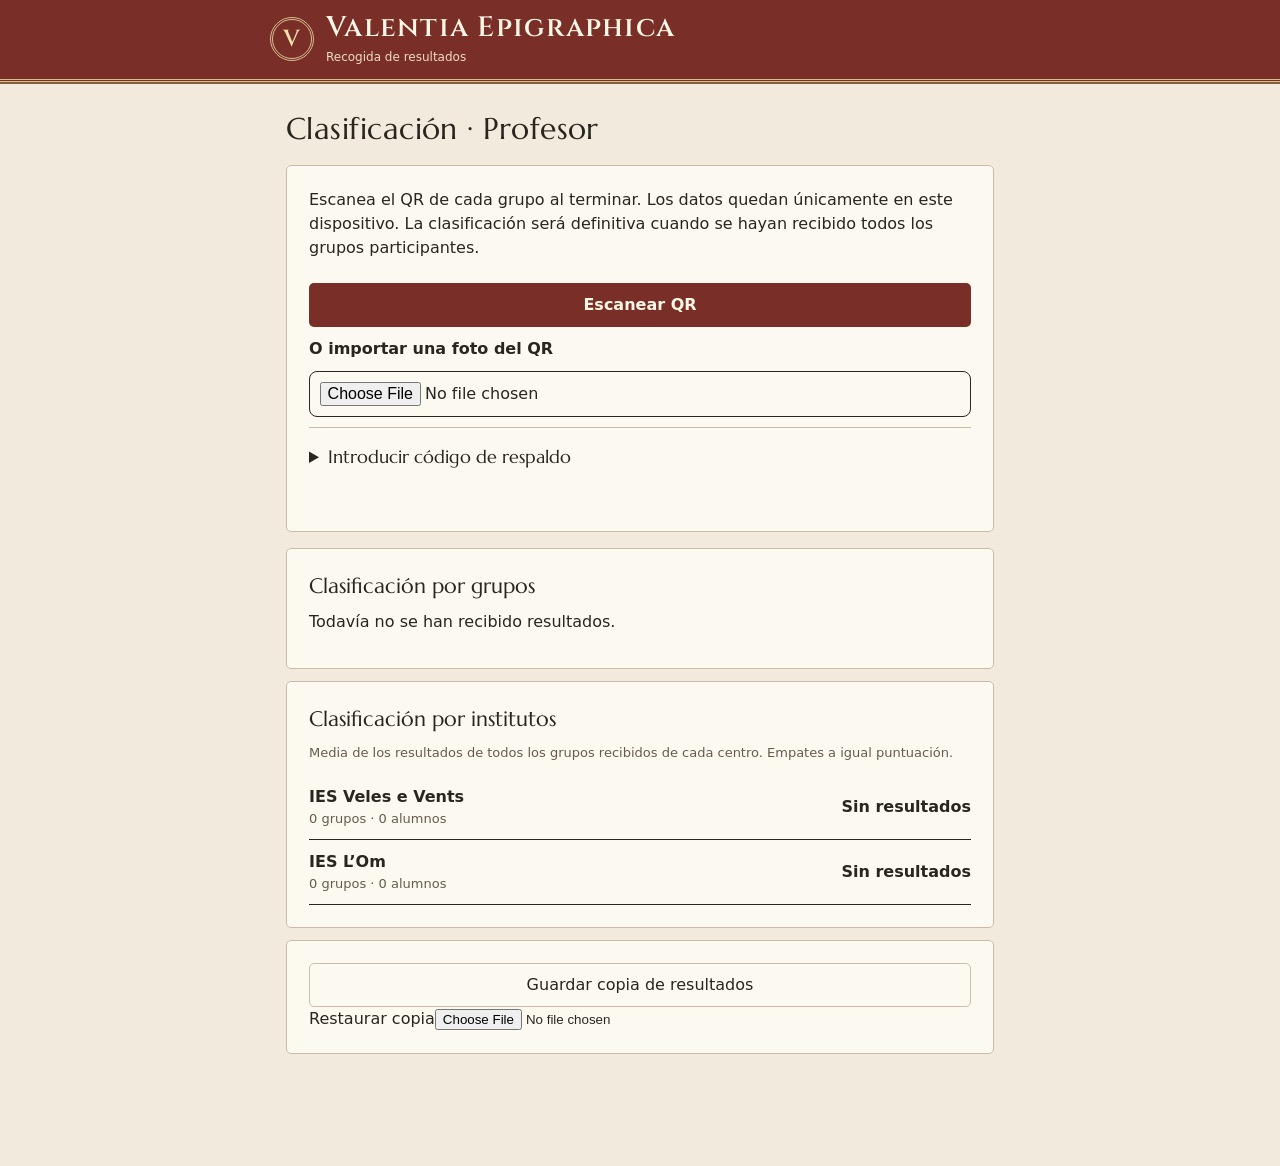
==== teacher.html @ 05ee9f80 "Registrar grupos y recoger resultados de la jornada mediante QR offline" ====
<!doctype html><html lang="es"><head><meta charset="utf-8"><meta name="viewport" content="width=device-width,initial-scale=1,viewport-fit=cover"><title>Valentia Epigraphica · Clasificación</title><link rel="stylesheet" href="style.css"><script src="data.js" defer></script><script src="competition.js" defer></script><script src="vendor/jsQR.js" defer></script><script src="teacher.js" defer></script></head><body><header><div class="brand"><span class="seal" aria-hidden="true">V</span><div><h1>Valentia Epigraphica</h1><p>Recogida de resultados</p></div></div></header><main id="teacher-main"><h2>Clasificación · Profesor</h2><section class="card teacher-form"><p>Escanea el QR de cada grupo al terminar. Los datos quedan únicamente en este dispositivo. La clasificación será definitiva cuando se hayan recibido todos los grupos participantes.</p><button id="scan" class="primary wide">Escanear QR</button><video id="scan-video" playsinline muted hidden></video><label for="scan-file">O importar una foto del QR</label><input id="scan-file" type="file" accept="image/*"><details><summary>Introducir código de respaldo</summary><label for="scan-text">Código de resultado</label><textarea id="scan-text" rows="3"></textarea><button id="add-code">Importar código</button></details><p id="teacher-status" role="status"></p></section><section class="card"><h3>Clasificación por grupos</h3><div id="groups"></div></section><section class="card"><h3>Clasificación por institutos</h3><p class="muted">Media de los resultados de todos los grupos recibidos de cada centro. Empates a igual puntuación.</p><div id="schools"></div></section><section class="card"><button id="export" class="wide">Guardar copia de resultados</button><label for="backup">Restaurar copia</label><input id="backup" type="file" accept=".json,application/json"></section></main></body></html>
---- style.css ----
:root{color-scheme:light;--bg:#f2ebdd;--paper:#fcf9f1;--ink:#29251f;--muted:#665b4d;--line:#cbbda5;--accent:#792f28;--accent-ink:#fff7e6;--green:#792f28;--gold:#947443;--stone:#e9dfca;--good:#34583a;--bad:#9c3025;--shadow:none;--bronze:#806133;--ornament:#d8bf92;--heading-font:Cinzel,Georgia,serif;--reading-font:Palatino,"Palatino Linotype",Georgia,serif}*{box-sizing:border-box}html[data-theme=dark]{color-scheme:dark;--bg:#211b18;--paper:#312723;--ink:#f3ecdf;--muted:#d0c1ad;--line:#76644e;--accent:#c77b65;--accent-ink:#201611;--green:#e4a18b;--gold:#d7b87e;--stone:#40342c;--good:#a1d6a3;--bad:#ffb39e;--shadow:none;--bronze:#e0bc83;--ornament:#d8bf92}body{margin:0;background:var(--bg);color:var(--ink);font:16px/1.5 system-ui,-apple-system,sans-serif;padding-bottom:calc(82px + env(safe-area-inset-bottom));}header{background:#792f28;color:#fff7e6;display:flex;justify-content:space-between;align-items:center;gap:10px;padding:calc(12px + env(safe-area-inset-top)) max(16px,calc((100vw - 740px)/2)) 13px;}.brand{display:flex;align-items:center;gap:12px}.seal{font:600 19px Georgia,serif;color:#e6ce98;border:1px solid #bca87b;border-radius:50%;width:44px;height:44px;display:grid;place-items:center;flex-shrink:0}h1{font:600 clamp(21px,5vw,29px)/1.1 Georgia,serif;margin:0}header p{font-size:12px;margin:4px 0 0;color:#f0dbc4}main{max-width:740px;padding:18px 16px;margin:auto}h2{font:600 27px/1.18 Georgia,serif;margin:0 0 8px}h3{font-size:17px;margin:0 0 8px}p{margin:0 0 12px}button{font:inherit;cursor:pointer;min-height:44px;border-radius:5px;border:1px solid var(--line);background:var(--paper);color:var(--ink);padding:9px 13px}button:focus-visible,a:focus-visible,summary:focus-visible{outline:3px solid #bc8c32;outline-offset:3px}button:disabled{opacity:.55;cursor:default}.quiet{background:transparent;color:inherit;border-color:#d8bf92;font-size:20px;min-width:44px}.primary{background:var(--accent);color:var(--accent-ink);font-weight:700;border-color:transparent}.wide{width:100%}.card{border:1px solid var(--line);background:var(--paper);border-radius:5px;padding:16px;margin-bottom:12px;box-shadow:var(--shadow)}.muted,small{color:var(--muted);font-size:13px}.row{display:flex;align-items:center;justify-content:space-between;gap:10px}.stack{display:grid;gap:9px}.progress{height:8px;border-radius:8px;background:var(--line);overflow:hidden;margin:10px 0}.progress>span{display:block;background:var(--good);height:100%}.list-item{display:flex;width:100%;text-align:left;gap:12px;align-items:center;margin-bottom:9px;padding:13px}.number{display:grid;place-items:center;width:42px;height:42px;flex-shrink:0;background:var(--stone);color:var(--ink);border-radius:9px;font:600 17px Georgia,serif}.list-title{flex:1;line-height:1.3}.list-title small{display:block;margin-top:5px}.done{color:var(--good);font-weight:700}.epigraph{background:var(--stone);padding:19px 8px;border-radius:10px;text-align:center;font:600 clamp(12px,3.35vw,17px)/1.65 Georgia,serif;white-space:pre-wrap;overflow-wrap:anywhere;letter-spacing:.025em;margin:12px 0 16px}.question{border:0;padding:0;margin:0 0 20px;min-width:0}.question legend{font-weight:650;margin-bottom:9px}.option{display:flex;align-items:center;gap:10px;padding:10px;border:1px solid var(--line);border-radius:10px;margin:7px 0;min-height:46px}.option:has(input:checked){border:2px solid var(--green);padding:9px;background:var(--stone)}input[type=radio]{accent-color:var(--green);width:19px;height:19px;flex-shrink:0}.feedback{font-size:14px;padding:8px 10px;border-left:3px solid var(--line);margin:8px 0}.correct{border-color:var(--good);color:var(--good)}.incorrect{border-color:var(--bad);color:var(--bad)}details{border-top:1px solid var(--line);padding:12px 0}summary{cursor:pointer;font-weight:650;padding:4px 0}details p{white-space:pre-line;margin-top:10px}.actions{display:flex;gap:8px;flex-wrap:wrap}.actions>*{flex:1}.map{width:100%;height:auto;max-height:410px;background:var(--stone);border-radius:12px}.map .trail{stroke:var(--green);fill:none;stroke-width:3;stroke-linecap:round;stroke-linejoin:round}.map .dot{fill:var(--green);stroke:var(--paper);stroke-width:2}.map text{fill:var(--paper);font:bold 12px system-ui}.map .user{fill:#237ed6;stroke:white;stroke-width:2}.map .accuracy{fill:#237ed6;fill-opacity:.15;stroke:#237ed6;stroke-opacity:.5}.zone{display:grid;grid-template-columns:1fr auto;gap:8px;align-items:center;padding:10px 0;border-bottom:1px solid var(--line)}.zone:last-child{border:0}.zone button{text-align:left}.pill{font-size:13px;font-weight:650;color:var(--good)}nav{position:fixed;bottom:0;left:0;right:0;z-index:5;display:flex;justify-content:center;background:var(--paper);border-top:1px solid var(--line);padding:6px 8px calc(6px + env(safe-area-inset-bottom));gap:6px}nav button{border:0;flex:1;max-width:240px;font-size:12px;display:grid;justify-items:center;padding:4px;gap:1px;color:var(--muted)}nav button span{font-size:22px;line-height:1.2}nav button[aria-current=page]{color:var(--green);background:var(--stone);font-weight:700}.score{font:600 45px Georgia,serif;color:var(--green);margin:5px 0}.note{font-size:13px;padding:10px;border:1px dashed var(--line);border-radius:9px}.back{margin-bottom:14px}.hidden{display:none}.warning{color:var(--bad)}@media(min-width:650px){main{padding-top:26px}.card{padding:22px}}@media print{header,nav,button{display:none}body{padding:0}.card{break-inside:avoid}}

html[data-theme=oled]{
  color-scheme:dark;
  --bg:#000;
  --paper:#121212;
  --ink:#faf5e9;
  --muted:#c9bda9;
  --line:#726454;
  --accent:#c77b65;
  --accent-ink:#201611;
  --green:#e4a18b;
  --gold:#d7b87e;
  --stone:#211c18;
  --good:#a1d6a3;
  --bad:#ffb39e;
  --shadow:none;
  --bronze:#e0bc83;
  --ornament:#d8bf92;
}
.status {
  max-width: 740px;
  margin: 0 auto;
  padding: 6px 16px 0;
  font-size: .875rem;
  color: var(--muted);
}
.status:empty { display: none; }
.map { display: block; width: 100%; max-height: 450px; }
.map .streets { fill: none; stroke: var(--muted); stroke-width: 1.15; stroke-linejoin: round; }
.map .street-label text {
  font: 600 8px system-ui, sans-serif;
  fill: var(--ink);
  paint-order: stroke;
  stroke: var(--stone);
  stroke-width: 2.5;
}
.dot { stroke: var(--paper); stroke-width: 2; }
.photo { margin: 10px 0 16px; }
.photo img { display: block; width: 100%; max-width: 320px; height: auto; border-radius: 8px; }
.photo figcaption { margin-top: 4px; font-size: .875rem; }
a { color: var(--green); text-underline-offset: .15em; }
fieldset { min-inline-size: 0; }
.card, .option, .zone { overflow-wrap: anywhere; }
@media (max-width: 400px) {
  .card { padding: 13px; }
  .zone { align-items: flex-start; }
}

.install-panel { max-width: 740px; margin: 10px auto 0; padding: 0 16px; }
.install-button { color: var(--green); font-weight: 700; }
.install-panel p { margin: 8px 0 0; font-size: .875rem; }

nav[hidden] { display: none; }
.welcome { margin-top: clamp(1rem, 7vh, 4rem); }
.welcome p { max-width: 44ch; margin: 1rem 0 1.5rem; }
.next-stop { margin-bottom: .75rem; }
.gps-controls { padding: .85rem 0; border-block-start: 1px solid var(--line); }
.install-button { min-height: 44px; color: var(--muted); font-size: .875rem; font-weight: 600; }
.transcription { margin-block: 1rem; }
.epigraph {
  overflow-x: auto;
  padding: 1rem;
  text-align: start;
  white-space: pre;
  overflow-wrap: normal;
  line-height: 1.85;
  margin: .5rem 0 0;
}
.epigraph.enlarged { font-size: 1.25rem; }
.quiz-result:empty { margin: 0; }
.quiz-result:not(:empty) { margin: .75rem 0 0; }

.stone-frame {
  --stone-edge: #82745e;
  --stone-rim: #b6a78c;
  --stone-surface: #eee5d4;
  --stone-letter: #352c23;
  margin: .65rem auto 0;
  max-width: 35rem;
  padding: .35rem;
  border: 1px solid var(--stone-edge);
  border-radius: 3px;
  background: var(--stone-rim);
  box-shadow: inset 0 0 0 2px var(--stone-surface);
}
.stone-frame--ara { max-width: 20rem; border-block-width: 5px; }
.stone-frame--marble { max-width: 21rem; --stone-surface: #f0dfd6; --stone-rim: #c6a59a; }
.stone-frame--tall { max-width: 31rem; }
.stone-frame--ansata {
  max-width: 29rem;
  padding-inline: 1.25rem;
  clip-path: polygon(5% 0, 95% 0, 95% 35%, 100% 28%, 100% 72%, 95% 65%, 95% 100%, 5% 100%, 5% 65%, 0 72%, 0 28%, 5% 35%);
}
:is([data-theme=dark], [data-theme=oled]) .stone-frame {
  --stone-edge: #9d8d72;
  --stone-rim: #5d5446;
  --stone-surface: #2e2a23;
  --stone-letter: #f6ead1;
}
:is([data-theme=dark], [data-theme=oled]) .stone-frame--marble {
  --stone-surface: #382b28;
  --stone-rim: #725951;
}
.stone-frame .epigraph {
  margin: 0;
  padding: 0;
  border: 1px solid var(--stone-edge);
  border-radius: 1px;
  background: var(--stone-surface);
  color: var(--stone-letter);
  white-space: normal;
  font-size: clamp(.95rem, 3.8vw, 1.125rem);
}
.inscription-fields { display: flex; width: max-content; min-width: 100%; justify-content: center; }
.inscription-fields pre {
  margin: 0;
  padding: .8rem clamp(.45rem, 2vw, 1rem);
  font: inherit;
  font-variant-caps: small-caps;
  text-transform: lowercase;
  white-space: pre;
}
.stone-frame--diptych pre { flex: 1; text-align: center; }
.stone-frame--diptych pre + pre { border-inline-start: 3px double var(--stone-edge); }

@font-face {
  font-family: Cinzel;
  src: url("fonts/cinzel-600.woff2") format("woff2");
  font-style: normal;
  font-weight: 600;
  font-display: swap;
}

.brand h1, .seal, .number {
  font-family: Cinzel, Georgia, serif;
  font-weight: 600;
  letter-spacing: .055em;
}

.brand h1 { font-size: clamp(1.125rem, 5.3vw, 1.75rem); }
.seal { font-size: 1.45rem; }
.number { color: var(--green); }

.inscription-display {
  padding: .75rem 0 1.25rem;
}

.inscription-display > .photo { margin: 0 0 .85rem; }
.inscription-display > .photo img {
  max-width: 24rem;
  margin-inline: auto;
  border: 1px solid var(--line);
  border-radius: 4px;
}
.inscription-display > .photo figcaption {
  color: var(--muted);
  max-width: 24rem;
  margin-inline: auto;
}
.inscription-display .transcription { min-width: 0; margin: 0; }
.inscription-display .transcription > button {
  display: block;
  margin: .65rem auto 0;
  font-size: .875rem;
}
.inscription-translation { border-top: 2px solid #998057; }

.stone-frame {
  --stone-light: #f6eddb;
  --stone-shadow: #77674f;
  padding: .4rem;
  background: linear-gradient(145deg, var(--stone-light), var(--stone-rim) 52%, var(--stone-shadow));
  box-shadow: inset 0 0 0 1px var(--stone-light), 0 3px 7px #271e171c;
}
.stone-frame--pedestal { --stone-light: #eae3d4; }
.stone-frame--ara { --stone-rim: #aba28d; --stone-surface: #e5dece; }
.stone-frame--ansata { --stone-rim: #c6ae88; --stone-surface: #efdfc5; padding-inline: 1.2rem; }
.stone-frame--diptych { --stone-rim: #a9a18b; --stone-surface: #e7dfcc; }
.stone-frame--marble { --stone-light: #f8e9e3; --stone-shadow: #936b62; }
.stone-frame--tall { --stone-rim: #ad9f8d; --stone-surface: #e9e0d3; }
.stone-frame .epigraph {
  box-shadow: inset 0 1px 4px #352c2329, inset 0 -1px 0 var(--stone-light);
}
:is([data-theme=dark], [data-theme=oled]) .stone-frame {
  --stone-light: #887b66;
  --stone-shadow: #3b342b;
}
:is([data-theme=dark], [data-theme=oled]) .stone-frame--marble {
  --stone-light: #966f68;
  --stone-shadow: #45312d;
}

@media (min-width: 680px) {
  .inscription-display:not(.inscription-display--tall) {
    display: grid;
    grid-template-columns: minmax(0, .85fr) minmax(0, 1.15fr);
    align-items: center;
    gap: 1.25rem;
  }

  .inscription-display > .photo { margin-bottom: 0; }
}

.inscription-types { margin: .9rem 0; }
.inscription-types dl { margin: .55rem 0 0; }
.inscription-types dl > div + div { margin-top: .65rem; }
.inscription-types dt { font-weight: 700; }
.inscription-types dd { margin: .1rem 0 0; color: var(--muted); }


/* Pompeian identity — restrained museum catalogue, high daylight contrast. */
header {
  border-bottom: 3px double #d8bf92;
  position: relative;
}
header::after {
  content: "";
  position: absolute;
  inset: auto 0 -5px;
  height: 2px;
  background: var(--bronze);
  pointer-events: none;
}
.brand h1 { letter-spacing: .045em; line-height: 1.15; }
.seal {
  color: #f5dfac;
  border: 3px double #d8bf92;
  border-radius: 50%;
}
h2 {
  font-family: var(--heading-font);
  font-weight: 600;
  font-size: clamp(1.25rem, 4.7vw, 1.65rem);
  letter-spacing: .015em;
  line-height: 1.35;
  overflow-wrap: break-word;
}
h3 {
  font-family: var(--reading-font);
  font-size: 1.2rem;
  font-weight: 700;
}
.card, .list-item { box-shadow: none; border-radius: 5px; }
.list-item { border-left: 3px solid var(--bronze); }
.list-title strong {
  font-family: var(--reading-font);
  font-size: 1.12rem;
  font-weight: 700;
  line-height: 1.35;
}
.number {
  background: transparent;
  border-radius: 0;
  border-right: 1px solid var(--line);
  color: var(--bronze);
  width: 46px;
  padding-right: 8px;
}
.option { border-radius: 4px; }
.option:has(input:checked) { border-color: var(--accent); }
input[type=radio] { accent-color: var(--accent); }
details p, .question legend, .inscription-types dd {
  font-family: var(--reading-font);
  font-size: 1.06rem;
  line-height: 1.6;
}
details summary {
  font-family: var(--reading-font);
  font-size: 1.1rem;
}
.epigraph {
  font-family: var(--reading-font);
  letter-spacing: .045em;
}
nav {
  border-top: 3px double var(--bronze);
}
nav button[aria-current=page] {
  color: var(--green);
  border-radius: 4px;
  box-shadow: inset 0 2px var(--accent);
}
.score { font-family: var(--heading-font); color: var(--green); }
.map .trail { stroke: var(--accent); }
.map .dot { fill: var(--accent); stroke: var(--paper); }
.map .dot + text { fill: var(--accent-ink); }
.welcome {
  padding: 0;
  overflow: hidden;
  margin-top: clamp(.8rem, 3vh, 2rem);
  border: 1px solid var(--bronze);
}
.welcome-monument {
  background: #792f28;
  color: #fff7e6;
  text-align: center;
  padding: clamp(1.2rem, 5vw, 2.2rem) clamp(.7rem, 3vw, 1.5rem);
}
.welcome-monument-inner {
  border: 3px double #d8bf92;
  padding: 1rem .45rem;
}
.welcome-emblem {
  display: block;
  width: 76px;
  height: 59px;
  margin: 0 auto .7rem;
  color: #d8bf92;
}
.welcome-wordmark {
  font-family: var(--heading-font);
  font-weight: 600;
  font-size: clamp(1.3rem, 6.5vw, 2.15rem);
  letter-spacing: .08em;
  line-height: 1.25;
}
.welcome-wordmark span {
  display: block;
  font-size: .77em;
  letter-spacing: .12em;
}
.welcome-cenefa {
  height: 9px;
  background-color: #947443;
  background-image: linear-gradient(135deg, transparent 25%, #f2ebdd 25% 50%, transparent 50% 75%, #f2ebdd 75%);
  background-size: 16px 16px;
  border-block: 1px solid #d8bf92;
}
.welcome-body { padding: clamp(1rem, 4vw, 1.65rem); }
.welcome-body h2 { text-align: center; }
.welcome-body > p { margin: .75rem auto 1rem; text-align: center; }
.welcome-facts {
  display: grid;
  grid-template-columns: 1fr 1fr;
  margin: 1rem 0 1.25rem;
  border-block: 1px solid var(--line);
  padding: .6rem 0;
}
.welcome-facts div { text-align: center; }
.welcome-facts div + div { border-left: 1px solid var(--line); }
.welcome-facts strong {
  display: block;
  font: 600 1.6rem/1.3 var(--heading-font);
  color: var(--bronze);
}
.welcome-facts span { color: var(--muted); font-size: .85rem; }
:is([data-theme=dark], [data-theme=oled]) .welcome-monument { background: #792f28; }
@media (max-width:360px) {
  .brand h1 { letter-spacing: .015em; }
  .seal { width: 38px; height: 38px; }
  .welcome-wordmark { letter-spacing: .04em; }
  .welcome-wordmark span { letter-spacing: .07em; }
}


/* Local open-licensed fonts and catalogue typography. */
@font-face {
  font-family: Marcellus;
  src: url("fonts/marcellus-regular.ttf") format("truetype");
  font-style: normal; font-weight: 400; font-display: swap;
}
@font-face {
  font-family: "Source Serif 4";
  src: url("fonts/source-serif-4-regular.woff2") format("woff2");
  font-style: normal; font-weight: 400; font-display: swap;
}
@font-face {
  font-family: "Source Serif 4";
  src: url("fonts/source-serif-4-italic.woff2") format("woff2");
  font-style: italic; font-weight: 400; font-display: swap;
}
@font-face {
  font-family: "Source Serif 4";
  src: url("fonts/source-serif-4-semibold.woff2") format("woff2");
  font-style: normal; font-weight: 600; font-display: swap;
}
:root {
  --reading-font: "Source Serif 4", Palatino, "Palatino Linotype", Georgia, serif;
  --catalogue-font: Marcellus, Palatino, Georgia, serif;
}
h2 { font-family: var(--catalogue-font); font-weight: 400; font-size: clamp(1.5rem, 5vw, 1.9rem); }
h3 { font-family: var(--catalogue-font); font-weight: 400; font-size: 1.3rem; }
.list-title strong { font-family: var(--catalogue-font); font-weight: 400; font-size: 1.2rem; }
details p, .question legend, .inscription-types dd, .option span, .feedback { font-family: var(--reading-font); }
.question legend { font-weight: 600; }
details summary { font-family: var(--catalogue-font); font-weight: 400; }
.epigraph { font-family: var(--catalogue-font); font-weight: 400; }

/* Subtle mineral grain, mouldings and incised lettering. Preserve all line breaks. */
.stone-frame {
  border-color: var(--stone-edge);
  box-shadow: inset 0 0 0 1px var(--stone-light), 0 2px 5px #271e171c;
}
.stone-frame .epigraph {
  background-color: var(--stone-surface);
  background-image: radial-gradient(ellipse at 16% 12%, #ffffff15, transparent 65%), radial-gradient(ellipse at 84% 77%, #674d3010, transparent 65%);
  text-shadow: 0 1px 0 #ffffff55;
  box-shadow: inset 0 1px 4px #352c2329, inset 0 -1px 0 var(--stone-light);
}
.stone-frame--ara { border-block: 5px double var(--stone-edge); }
.stone-frame--pedestal { border-block: 4px double var(--stone-edge); }
:is([data-theme=dark], [data-theme=oled]) .stone-frame .epigraph {
  text-shadow: 0 1px 0 #0008;
  background-image: radial-gradient(ellipse at 16% 12%, #ffffff0a, transparent 65%);
}
nav svg, .quiet svg { display: block; width: 23px; height: 23px; margin-inline: auto; }


/* Small-screen and outdoor legibility refinements. */
.brand { flex: 1; min-width: 0; }
.brand > div, .list-title, .option span { min-width: 0; }
.brand h1 { overflow-wrap: break-word; }
.quiet { flex-shrink: 0; }
.zone { grid-template-columns: minmax(0, 1fr) auto; }
.zone button { min-width: 0; }
.option span { overflow-wrap: break-word; font-size: 1.03rem; line-height: 1.45; }
.stone-frame .epigraph { font-size: clamp(1rem, 3.8vw, 1.125rem); }
.stone-frame .epigraph.enlarged { font-size: 1.4rem; }
.epigraph { max-width: 100%; overscroll-behavior-inline: contain; }
nav button { min-width: 0; min-height: 48px; }
@media (max-width: 360px) {
  .welcome-monument { padding: .8rem .6rem; }
  .welcome-monument-inner { padding: .75rem .35rem; }
  .welcome-emblem { width: 62px; height: 47px; }
  .welcome-facts { margin-block: .7rem; }
  .zone { grid-template-columns: 1fr; gap: .35rem; }
}
@media (forced-colors: active) {
  .welcome-cenefa { display: none; }
  .option:has(input:checked), nav button[aria-current=page] { outline: 2px solid Highlight; }
}

.group-form,.teacher-form{display:grid;gap:.65rem;text-align:left;margin:1rem 0}.group-form label,.teacher-form label{font-weight:600}.group-form textarea,.group-form select,.teacher-form textarea,.teacher-form input,.result-qr~details textarea{box-sizing:border-box;width:100%;font:inherit;color:inherit;background:transparent;border:1px solid currentColor;border-radius:.5rem;padding:.6rem}.result-qr{background:#fff;padding:.5rem;max-width:340px;margin:1rem auto}.result-qr svg{display:block;width:100%;height:auto}#scan-video{width:100%;max-height:45vh;object-fit:contain;background:#000}.teacher-rank{display:grid;grid-template-columns:1fr auto;gap:.5rem;align-items:center;padding:.65rem 0;border-bottom:1px solid currentColor}.teacher-rank small{display:block}
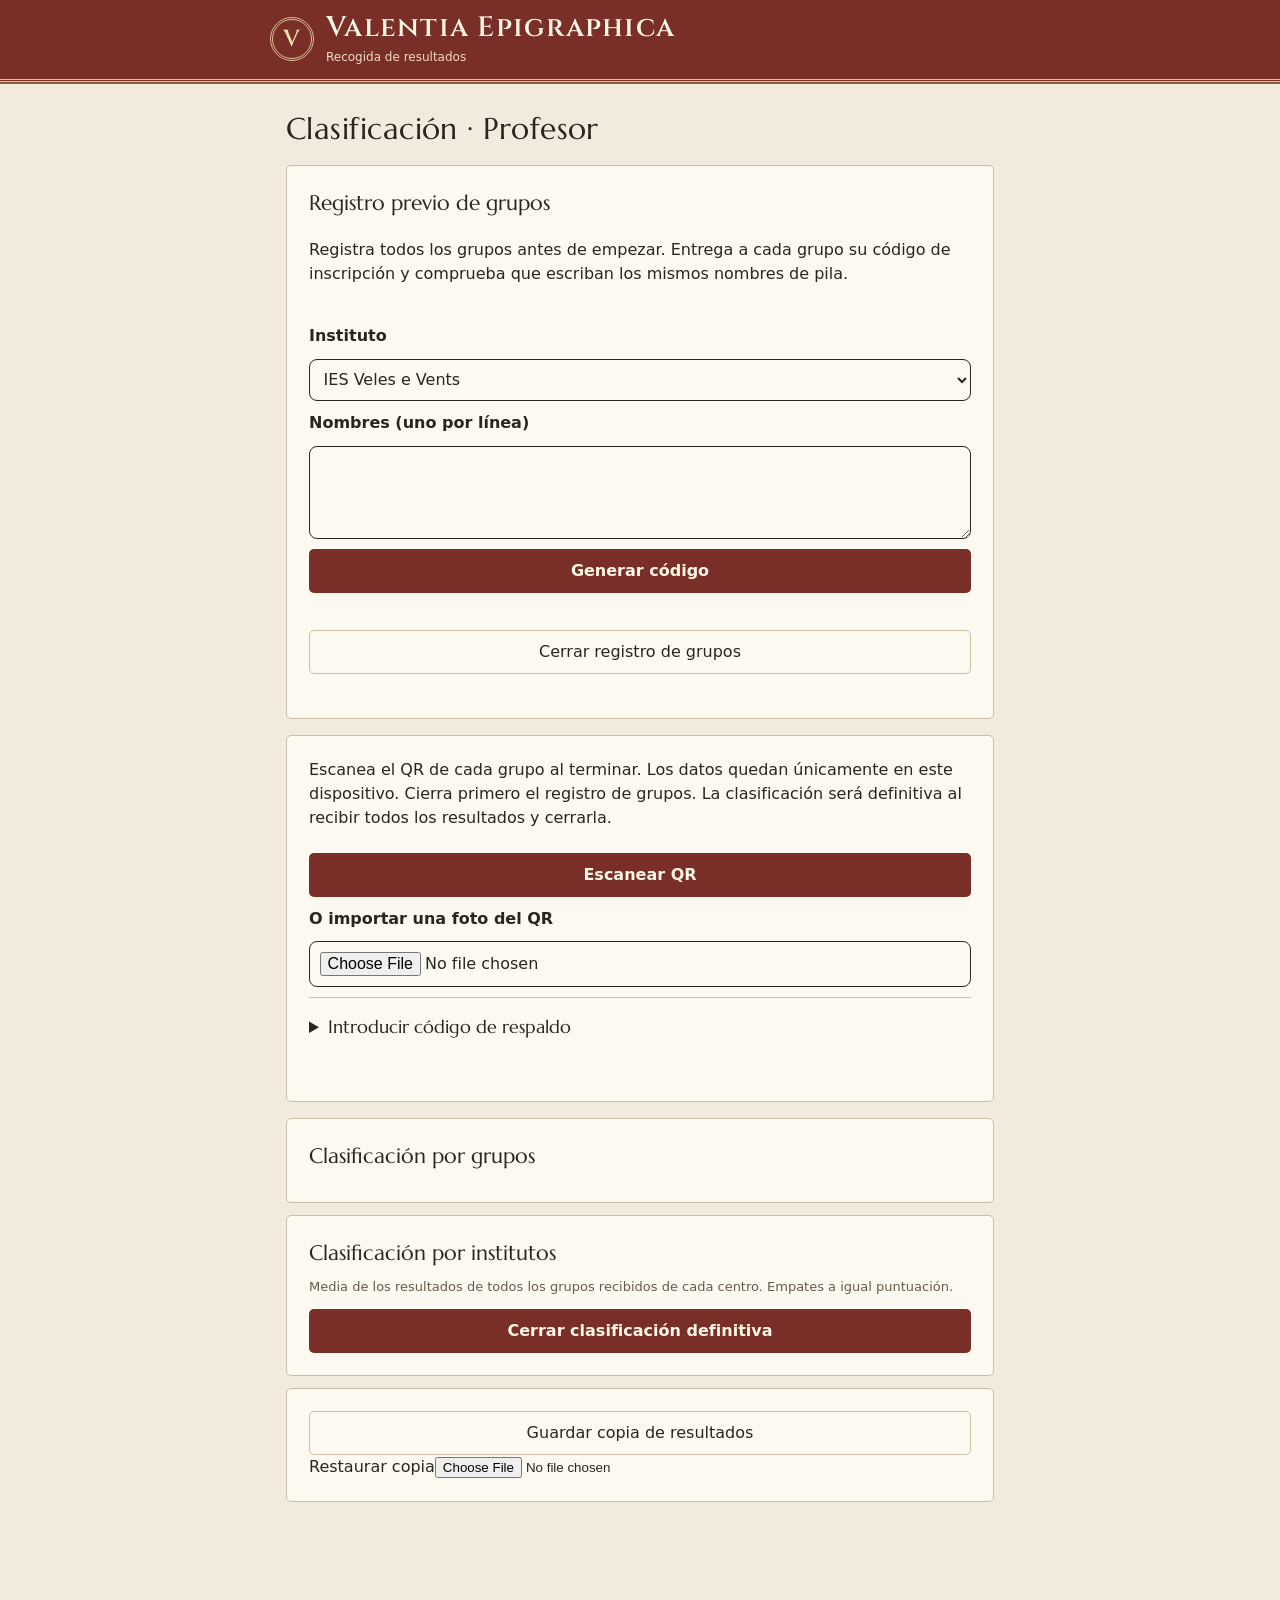
==== commit 7ea2860a: "Validar códigos individuales, fijar el registro y aleatorizar respuestas" ====
--- a/teacher.html
+++ b/teacher.html
@@ -1 +1 @@
-<!doctype html><html lang="es"><head><meta charset="utf-8"><meta name="viewport" content="width=device-width,initial-scale=1,viewport-fit=cover"><title>Valentia Epigraphica · Clasificación</title><link rel="stylesheet" href="style.css"><script src="data.js" defer></script><script src="competition.js" defer></script><script src="vendor/jsQR.js" defer></script><script src="teacher.js" defer></script></head><body><header><div class="brand"><span class="seal" aria-hidden="true">V</span><div><h1>Valentia Epigraphica</h1><p>Recogida de resultados</p></div></div></header><main id="teacher-main"><h2>Clasificación · Profesor</h2><section class="card teacher-form"><p>Escanea el QR de cada grupo al terminar. Los datos quedan únicamente en este dispositivo. La clasificación será definitiva cuando se hayan recibido todos los grupos participantes.</p><button id="scan" class="primary wide">Escanear QR</button><video id="scan-video" playsinline muted hidden></video><label for="scan-file">O importar una foto del QR</label><input id="scan-file" type="file" accept="image/*"><details><summary>Introducir código de respaldo</summary><label for="scan-text">Código de resultado</label><textarea id="scan-text" rows="3"></textarea><button id="add-code">Importar código</button></details><p id="teacher-status" role="status"></p></section><section class="card"><h3>Clasificación por grupos</h3><div id="groups"></div></section><section class="card"><h3>Clasificación por institutos</h3><p class="muted">Media de los resultados de todos los grupos recibidos de cada centro. Empates a igual puntuación.</p><div id="schools"></div></section><section class="card"><button id="export" class="wide">Guardar copia de resultados</button><label for="backup">Restaurar copia</label><input id="backup" type="file" accept=".json,application/json"></section></main></body></html>+<!doctype html><html lang="es"><head><meta charset="utf-8"><meta name="viewport" content="width=device-width,initial-scale=1,viewport-fit=cover"><title>Valentia Epigraphica · Clasificación</title><link rel="stylesheet" href="style.css"><script src="data.js" defer></script><script src="competition.js" defer></script><script src="vendor/jsQR.js" defer></script><script src="teacher.js" defer></script></head><body><header><div class="brand"><span class="seal" aria-hidden="true">V</span><div><h1>Valentia Epigraphica</h1><p>Recogida de resultados</p></div></div></header><main id="teacher-main"><h2>Clasificación · Profesor</h2><section class="card teacher-form"><h3>Registro previo de grupos</h3><p>Registra todos los grupos antes de empezar. Entrega a cada grupo su código de inscripción y comprueba que escriban los mismos nombres de pila.</p><form id="roster-form" class="teacher-form"><label for="roster-school">Instituto</label><select id="roster-school" required><option value="veles">IES Veles e Vents</option><option value="om">IES L’Om</option></select><label for="roster-names">Nombres (uno por línea)</label><textarea id="roster-names" rows="3" maxlength="260" required></textarea><button type="submit" class="primary wide">Generar código</button></form><div id="roster"></div><button id="seal-roster" class="wide">Cerrar registro de grupos</button><p id="roster-status" role="status"></p></section><section class="card teacher-form"><p>Escanea el QR de cada grupo al terminar. Los datos quedan únicamente en este dispositivo. Cierra primero el registro de grupos. La clasificación será definitiva al recibir todos los resultados y cerrarla.</p><button id="scan" class="primary wide">Escanear QR</button><video id="scan-video" playsinline muted hidden></video><label for="scan-file">O importar una foto del QR</label><input id="scan-file" type="file" accept="image/*"><details><summary>Introducir código de respaldo</summary><label for="scan-text">Código de resultado</label><textarea id="scan-text" rows="3"></textarea><button id="add-code">Importar código</button></details><p id="teacher-status" role="status"></p></section><section class="card"><h3>Clasificación por grupos</h3><div id="groups"></div></section><section class="card"><h3>Clasificación por institutos</h3><p class="muted">Media de los resultados de todos los grupos recibidos de cada centro. Empates a igual puntuación.</p><div id="schools"></div><p id="completion-summary" role="status"></p><button id="close-ranking" class="primary wide">Cerrar clasificación definitiva</button></section><section class="card"><button id="export" class="wide">Guardar copia de resultados</button><label for="backup">Restaurar copia</label><input id="backup" type="file" accept=".json,application/json"></section></main></body></html>
--- a/style.css
+++ b/style.css
@@ -432,3 +432,5 @@
 }
 
 .group-form,.teacher-form{display:grid;gap:.65rem;text-align:left;margin:1rem 0}.group-form label,.teacher-form label{font-weight:600}.group-form textarea,.group-form select,.teacher-form textarea,.teacher-form input,.result-qr~details textarea{box-sizing:border-box;width:100%;font:inherit;color:inherit;background:transparent;border:1px solid currentColor;border-radius:.5rem;padding:.6rem}.result-qr{background:#fff;padding:.5rem;max-width:340px;margin:1rem auto}.result-qr svg{display:block;width:100%;height:auto}#scan-video{width:100%;max-height:45vh;object-fit:contain;background:#000}.teacher-rank{display:grid;grid-template-columns:1fr auto;gap:.5rem;align-items:center;padding:.65rem 0;border-bottom:1px solid currentColor}.teacher-rank small{display:block}
+
+.group-form input,.teacher-form select{box-sizing:border-box;width:100%;font:inherit;color:inherit;background:transparent;border:1px solid currentColor;border-radius:.5rem;padding:.6rem}.teacher-form[hidden]{display:none}#roster strong{overflow-wrap:anywhere}
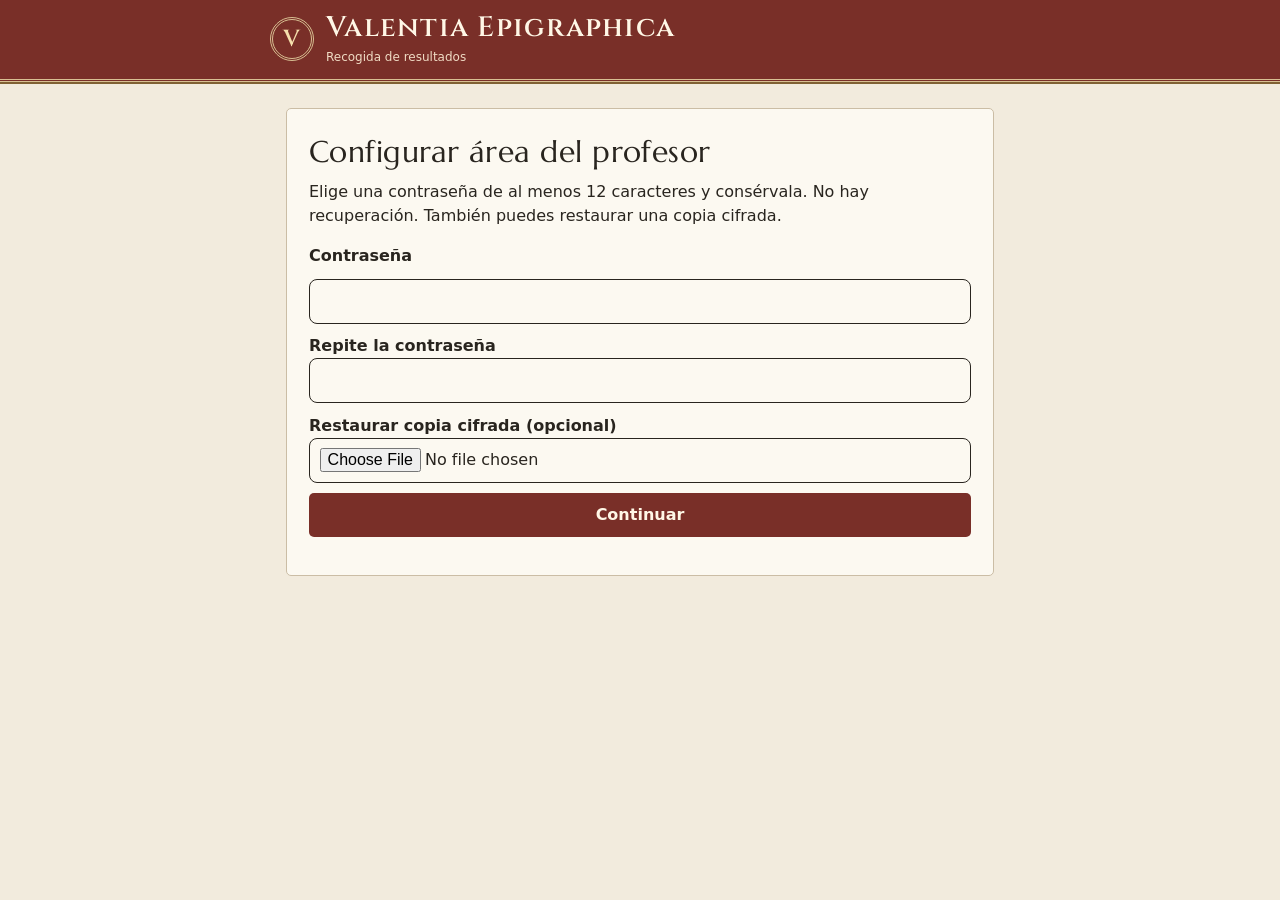
==== commit 56dae903: "Proteger área docente con contraseña y cifrado local autenticado" ====
--- a/teacher.html
+++ b/teacher.html
@@ -1 +1 @@
-<!doctype html><html lang="es"><head><meta charset="utf-8"><meta name="viewport" content="width=device-width,initial-scale=1,viewport-fit=cover"><title>Valentia Epigraphica · Clasificación</title><link rel="stylesheet" href="style.css"><script src="data.js" defer></script><script src="competition.js" defer></script><script src="vendor/jsQR.js" defer></script><script src="teacher.js" defer></script></head><body><header><div class="brand"><span class="seal" aria-hidden="true">V</span><div><h1>Valentia Epigraphica</h1><p>Recogida de resultados</p></div></div></header><main id="teacher-main"><h2>Clasificación · Profesor</h2><section class="card teacher-form"><h3>Registro previo de grupos</h3><p>Registra todos los grupos antes de empezar. Entrega a cada grupo su código de inscripción y comprueba que escriban los mismos nombres de pila.</p><form id="roster-form" class="teacher-form"><label for="roster-school">Instituto</label><select id="roster-school" required><option value="veles">IES Veles e Vents</option><option value="om">IES L’Om</option></select><label for="roster-names">Nombres (uno por línea)</label><textarea id="roster-names" rows="3" maxlength="260" required></textarea><button type="submit" class="primary wide">Generar código</button></form><div id="roster"></div><button id="seal-roster" class="wide">Cerrar registro de grupos</button><p id="roster-status" role="status"></p></section><section class="card teacher-form"><p>Escanea el QR de cada grupo al terminar. Los datos quedan únicamente en este dispositivo. Cierra primero el registro de grupos. La clasificación será definitiva al recibir todos los resultados y cerrarla.</p><button id="scan" class="primary wide">Escanear QR</button><video id="scan-video" playsinline muted hidden></video><label for="scan-file">O importar una foto del QR</label><input id="scan-file" type="file" accept="image/*"><details><summary>Introducir código de respaldo</summary><label for="scan-text">Código de resultado</label><textarea id="scan-text" rows="3"></textarea><button id="add-code">Importar código</button></details><p id="teacher-status" role="status"></p></section><section class="card"><h3>Clasificación por grupos</h3><div id="groups"></div></section><section class="card"><h3>Clasificación por institutos</h3><p class="muted">Media de los resultados de todos los grupos recibidos de cada centro. Empates a igual puntuación.</p><div id="schools"></div><p id="completion-summary" role="status"></p><button id="close-ranking" class="primary wide">Cerrar clasificación definitiva</button></section><section class="card"><button id="export" class="wide">Guardar copia de resultados</button><label for="backup">Restaurar copia</label><input id="backup" type="file" accept=".json,application/json"></section></main></body></html>+<!doctype html><html lang="es"><head><meta charset="utf-8"><meta name="viewport" content="width=device-width,initial-scale=1,viewport-fit=cover"><title>Valentia Epigraphica · Clasificación</title><link rel="stylesheet" href="style.css"><script src="data.js" defer></script><script src="competition.js" defer></script><script src="vendor/jsQR.js" defer></script><script src="vault.js" defer></script><script src="teacher.js" defer></script></head><body><header><div class="brand"><span class="seal" aria-hidden="true">V</span><div><h1>Valentia Epigraphica</h1><p>Recogida de resultados</p></div></div></header><main id="teacher-main"><section id="teacher-login" class="card"><h2 id="login-title">Área del profesor</h2><p id="login-help"></p><form id="login-form" class="teacher-form"><label for="teacher-password">Contraseña</label><input id="teacher-password" type="password" required maxlength="256" autocomplete="off"><div id="confirm-password-wrap"><label for="confirm-password">Repite la contraseña</label><input id="confirm-password" type="password" maxlength="256" autocomplete="new-password"></div><div id="restore-wrap"><label for="restore-vault">Restaurar copia cifrada (opcional)</label><input id="restore-vault" type="file" accept=".json,application/json"></div><button id="unlock" type="submit" class="primary wide">Continuar</button></form><p id="login-status" role="alert"></p></section><div id="teacher-private" hidden><button id="lock-area" class="wide">Bloquear área del profesor</button><h2>Clasificación · Profesor</h2><section class="card teacher-form"><h3>Registro previo de grupos</h3><p>Registra todos los grupos antes de empezar. Entrega a cada grupo su código de inscripción y comprueba que escriban los mismos nombres de pila.</p><form id="roster-form" class="teacher-form"><label for="roster-school">Instituto</label><select id="roster-school" required><option value="veles">IES Veles e Vents</option><option value="om">IES L’Om</option></select><label for="roster-names">Nombres (uno por línea)</label><textarea id="roster-names" rows="3" maxlength="260" required></textarea><button type="submit" class="primary wide">Generar código</button></form><div id="roster"></div><button id="seal-roster" class="wide">Cerrar registro de grupos</button><p id="roster-status" role="status"></p></section><section class="card teacher-form"><p>Escanea el QR de cada grupo al terminar. Los datos quedan únicamente en este dispositivo. Cierra primero el registro de grupos. La clasificación será definitiva al recibir todos los resultados y cerrarla.</p><button id="scan" class="primary wide">Escanear QR</button><video id="scan-video" playsinline muted hidden></video><label for="scan-file">O importar una foto del QR</label><input id="scan-file" type="file" accept="image/*"><details><summary>Introducir código de respaldo</summary><label for="scan-text">Código de resultado</label><textarea id="scan-text" rows="3"></textarea><button id="add-code">Importar código</button></details><p id="teacher-status" role="status"></p></section><section class="card"><h3>Clasificación por grupos</h3><div id="groups"></div></section><section class="card"><h3>Clasificación por institutos</h3><p class="muted">Media de los resultados de todos los grupos recibidos de cada centro. Empates a igual puntuación.</p><div id="schools"></div><p id="completion-summary" role="status"></p><button id="close-ranking" class="primary wide">Cerrar clasificación definitiva</button></section><section class="card"><button id="export" class="wide">Guardar copia cifrada de resultados</button><p class="muted">La copia requiere la misma contraseña. Para restaurarla, abre el área en un navegador sin datos docentes.</p><button id="delete-vault" class="wide">Eliminar todos los datos docentes</button></section></div></main></body></html>
--- a/style.css
+++ b/style.css
@@ -434,3 +434,5 @@
 .group-form,.teacher-form{display:grid;gap:.65rem;text-align:left;margin:1rem 0}.group-form label,.teacher-form label{font-weight:600}.group-form textarea,.group-form select,.teacher-form textarea,.teacher-form input,.result-qr~details textarea{box-sizing:border-box;width:100%;font:inherit;color:inherit;background:transparent;border:1px solid currentColor;border-radius:.5rem;padding:.6rem}.result-qr{background:#fff;padding:.5rem;max-width:340px;margin:1rem auto}.result-qr svg{display:block;width:100%;height:auto}#scan-video{width:100%;max-height:45vh;object-fit:contain;background:#000}.teacher-rank{display:grid;grid-template-columns:1fr auto;gap:.5rem;align-items:center;padding:.65rem 0;border-bottom:1px solid currentColor}.teacher-rank small{display:block}
 
 .group-form input,.teacher-form select{box-sizing:border-box;width:100%;font:inherit;color:inherit;background:transparent;border:1px solid currentColor;border-radius:.5rem;padding:.6rem}.teacher-form[hidden]{display:none}#roster strong{overflow-wrap:anywhere}
+
+#teacher-private[hidden],#teacher-login[hidden],#confirm-password-wrap[hidden],#restore-wrap[hidden]{display:none!important}#teacher-login input{box-sizing:border-box;width:100%;font:inherit;color:inherit;background:transparent;border:1px solid currentColor;border-radius:.5rem;padding:.6rem}#teacher-private>#lock-area{margin-bottom:1rem}
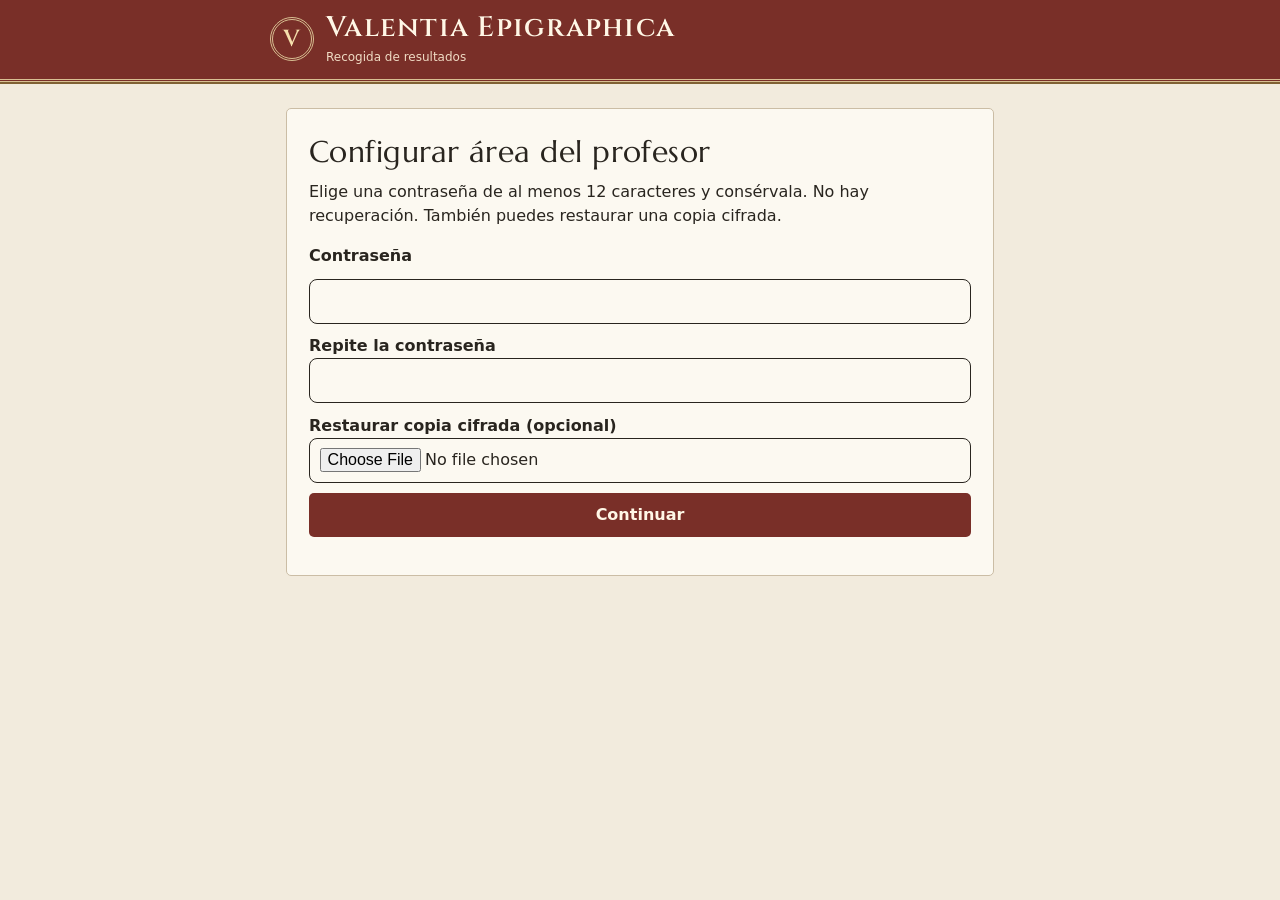
==== commit 803f533b: "Priorizar QR y recogida en pantalla y probar incidencias y presentación" ====
--- a/teacher.html
+++ b/teacher.html
@@ -1 +1 @@
-<!doctype html><html lang="es"><head><meta charset="utf-8"><meta name="viewport" content="width=device-width,initial-scale=1,viewport-fit=cover"><title>Valentia Epigraphica · Clasificación</title><link rel="stylesheet" href="style.css"><script src="data.js" defer></script><script src="competition.js" defer></script><script src="vendor/jsQR.js" defer></script><script src="vault.js" defer></script><script src="teacher.js" defer></script></head><body><header><div class="brand"><span class="seal" aria-hidden="true">V</span><div><h1>Valentia Epigraphica</h1><p>Recogida de resultados</p></div></div></header><main id="teacher-main"><section id="teacher-login" class="card"><h2 id="login-title">Área del profesor</h2><p id="login-help"></p><form id="login-form" class="teacher-form"><label for="teacher-password">Contraseña</label><input id="teacher-password" type="password" required maxlength="256" autocomplete="off"><div id="confirm-password-wrap"><label for="confirm-password">Repite la contraseña</label><input id="confirm-password" type="password" maxlength="256" autocomplete="new-password"></div><div id="restore-wrap"><label for="restore-vault">Restaurar copia cifrada (opcional)</label><input id="restore-vault" type="file" accept=".json,application/json"></div><button id="unlock" type="submit" class="primary wide">Continuar</button></form><p id="login-status" role="alert"></p></section><div id="teacher-private" hidden><button id="lock-area" class="wide">Bloquear área del profesor</button><h2>Clasificación · Profesor</h2><section class="card teacher-form"><h3>Registro previo de grupos</h3><p>Registra todos los grupos antes de empezar. Entrega a cada grupo su código de inscripción y comprueba que escriban los mismos nombres de pila.</p><form id="roster-form" class="teacher-form"><label for="roster-school">Instituto</label><select id="roster-school" required><option value="veles">IES Veles e Vents</option><option value="om">IES L’Om</option></select><label for="roster-names">Nombres (uno por línea)</label><textarea id="roster-names" rows="3" maxlength="260" required></textarea><button type="submit" class="primary wide">Generar código</button></form><div id="roster"></div><button id="seal-roster" class="wide">Cerrar registro de grupos</button><p id="roster-status" role="status"></p></section><section class="card teacher-form"><p>Escanea el QR de cada grupo al terminar. Los datos quedan únicamente en este dispositivo. Cierra primero el registro de grupos. La clasificación será definitiva al recibir todos los resultados y cerrarla.</p><button id="scan" class="primary wide">Escanear QR</button><video id="scan-video" playsinline muted hidden></video><label for="scan-file">O importar una foto del QR</label><input id="scan-file" type="file" accept="image/*"><details><summary>Introducir código de respaldo</summary><label for="scan-text">Código de resultado</label><textarea id="scan-text" rows="3"></textarea><button id="add-code">Importar código</button></details><p id="teacher-status" role="status"></p></section><section class="card"><h3>Clasificación por grupos</h3><div id="groups"></div></section><section class="card"><h3>Clasificación por institutos</h3><p class="muted">Media de los resultados de todos los grupos recibidos de cada centro. Empates a igual puntuación.</p><div id="schools"></div><p id="completion-summary" role="status"></p><button id="close-ranking" class="primary wide">Cerrar clasificación definitiva</button></section><section class="card"><button id="export" class="wide">Guardar copia cifrada de resultados</button><p class="muted">La copia requiere la misma contraseña. Para restaurarla, abre el área en un navegador sin datos docentes.</p><button id="delete-vault" class="wide">Eliminar todos los datos docentes</button></section></div></main></body></html>+<!doctype html><html lang="es"><head><meta charset="utf-8"><meta name="viewport" content="width=device-width,initial-scale=1,viewport-fit=cover"><title>Valentia Epigraphica · Clasificación</title><link rel="stylesheet" href="style.css"><script src="data.js" defer></script><script src="competition.js" defer></script><script src="vendor/jsQR.js" defer></script><script src="vault.js" defer></script><script src="teacher.js" defer></script></head><body><header><div class="brand"><span class="seal" aria-hidden="true">V</span><div><h1>Valentia Epigraphica</h1><p>Recogida de resultados</p></div></div></header><main id="teacher-main"><section id="teacher-login" class="card"><h2 id="login-title">Área del profesor</h2><p id="login-help"></p><form id="login-form" class="teacher-form"><label for="teacher-password">Contraseña</label><input id="teacher-password" type="password" required maxlength="256" autocomplete="off"><div id="confirm-password-wrap"><label for="confirm-password">Repite la contraseña</label><input id="confirm-password" type="password" maxlength="256" autocomplete="new-password"></div><div id="restore-wrap"><label for="restore-vault">Restaurar copia cifrada (opcional)</label><input id="restore-vault" type="file" accept=".json,application/json"></div><button id="unlock" type="submit" class="primary wide">Continuar</button></form><p id="login-status" role="alert"></p></section><div id="teacher-private" hidden><button id="lock-area" class="wide">Bloquear área del profesor</button><h2>Clasificación · Profesor</h2><section id="roster-panel" class="card teacher-form"><h3>Registro previo de grupos</h3><p>Registra todos los grupos antes de empezar. Entrega a cada grupo su código de inscripción y comprueba que escriban los mismos nombres de pila.</p><form id="roster-form" class="teacher-form"><label for="roster-school">Instituto</label><select id="roster-school" required><option value="veles">IES Veles e Vents</option><option value="om">IES L’Om</option></select><label for="roster-names">Nombres (uno por línea)</label><textarea id="roster-names" rows="3" maxlength="260" required></textarea><button type="submit" class="primary wide">Generar código</button></form><div class="roster-tools"><label for="roster-search">Buscar por nombre, código o instituto</label><input id="roster-search" type="search" autocomplete="off" placeholder="Buscar grupo"><label for="roster-filter">Mostrar</label><select id="roster-filter"><option value="all">Todos los grupos</option><option value="pending">Pendientes de entregar</option><option value="received">Entregados</option><option value="absent">Excluidos por incidencia</option></select></div><p id="roster-count" class="muted" role="status"></p><div id="roster"></div><button id="seal-roster" class="wide">Cerrar registro de grupos</button><p id="roster-status" role="status"></p></section><section id="collection" class="card teacher-form"><h3>Recogida de resultados</h3><p>Escanea el QR de cada grupo al terminar. Los datos quedan únicamente en este dispositivo. Cierra primero el registro. La cámara seguirá abierta para el siguiente grupo. Retira cada QR de la cámara después de recibir la confirmación.</p><button id="scan" class="primary wide">Escanear QR</button><video id="scan-video" playsinline muted hidden></video><p id="teacher-status" role="status"></p><p id="collection-count" class="muted"></p><label for="scan-file">O importar una foto del QR</label><input id="scan-file" type="file" accept="image/*"><details><summary>Introducir código de respaldo</summary><label for="scan-text">Código de resultado</label><textarea id="scan-text" rows="3"></textarea><button id="add-code">Importar código</button></details></section><section class="card"><h3>Clasificación por grupos</h3><p class="muted">Primeros puestos destacados. Los empates comparten posición.</p><div id="groups" class="rank-list"></div></section><section class="card"><h3>Clasificación por institutos</h3><p class="muted">Media de los resultados de todos los grupos recibidos de cada centro. Empates a igual puntuación.</p><div id="schools"></div><p id="completion-summary" role="status"></p><div class="stack"><button id="export" class="wide">Descargar copia cifrada</button><button id="close-ranking" class="primary wide">Cerrar clasificación definitiva</button><button id="show-ranking" class="wide" disabled>Presentar clasificación final</button></div></section><section class="card"><p class="muted">La copia requiere la misma contraseña. Para restaurarla, abre el área en un navegador sin datos docentes.</p><button id="delete-vault" class="wide">Eliminar todos los datos docentes</button></section></div><section id="ranking-presentation" hidden aria-label="Presentación de resultados"><div class="presentation-actions"><button id="exit-ranking">Volver al área docente</button><button id="print-ranking">Imprimir / PDF</button></div><div id="presentation-content"></div></section></main></body></html>
--- a/style.css
+++ b/style.css
@@ -436,3 +436,22 @@
 .group-form input,.teacher-form select{box-sizing:border-box;width:100%;font:inherit;color:inherit;background:transparent;border:1px solid currentColor;border-radius:.5rem;padding:.6rem}.teacher-form[hidden]{display:none}#roster strong{overflow-wrap:anywhere}
 
 #teacher-private[hidden],#teacher-login[hidden],#confirm-password-wrap[hidden],#restore-wrap[hidden]{display:none!important}#teacher-login input{box-sizing:border-box;width:100%;font:inherit;color:inherit;background:transparent;border:1px solid currentColor;border-radius:.5rem;padding:.6rem}#teacher-private>#lock-area{margin-bottom:1rem}
+
+/* Clasificación: metal de los trofeos y jerarquía accesible en pantallas pequeñas. */
+.rank-list{display:grid;gap:10px}.rank-card{--medal:var(--muted);display:grid;grid-template-columns:48px minmax(0,1fr) auto;align-items:center;gap:12px;padding:13px 12px;border:1px solid var(--line);border-radius:10px;background:var(--paper)}
+.rank-card.medal-1{--medal:#936410;border-color:#c49a43;background:linear-gradient(110deg,#c49a431b,transparent 70%),var(--paper)}
+.rank-card.medal-2{--medal:#5d6874;border-color:#939da7;background:linear-gradient(110deg,#9da8b21d,transparent 70%),var(--paper)}
+.rank-card.medal-3{--medal:#98592f;border-color:#b77d54;background:linear-gradient(110deg,#b77d541a,transparent 70%),var(--paper)}
+.rank-place{display:grid;justify-items:center;gap:1px;color:var(--medal);font-weight:800;font-variant-numeric:tabular-nums}
+.rank-place svg{width:29px;height:29px}.rank-place span{font-size:15px}.rank-main{min-width:0;overflow-wrap:anywhere}.rank-main strong{display:block;line-height:1.25}.rank-main small,.rank-score small{display:block;margin-top:4px}.rank-score{text-align:right;font-variant-numeric:tabular-nums;white-space:nowrap}.rank-score strong{font:700 clamp(18px,4vw,25px)/1.2 Georgia,serif;color:var(--accent)}
+.rank-meter{height:5px;background:var(--line);border-radius:9px;overflow:hidden;margin-top:8px}.rank-meter span{display:block;height:100%;background:var(--medal)}
+@media(max-width:360px){.rank-card{grid-template-columns:34px minmax(0,1fr) auto;gap:7px;padding:10px 7px}.rank-place svg{width:24px;height:24px}}
+
+.roster-tools{display:grid;gap:6px}.roster-tools input,.roster-tools select{min-height:44px;font:inherit;color:inherit;background:var(--paper);border:1px solid var(--line);border-radius:6px;padding:8px;width:100%}
+.roster-entry{grid-template-columns:minmax(0,1fr) auto}.roster-entry button{grid-column:1/-1;justify-self:start;font-size:14px}.roster-state{font-size:13px;font-weight:700}.roster-state[data-state=received]{color:var(--good)}.roster-state[data-state=absent]{color:var(--muted)}
+#teacher-status[data-kind=success]{color:var(--good);font-weight:700;background:var(--stone);padding:10px;border-radius:6px}#teacher-status[data-kind=error]{color:var(--bad);font-weight:700}
+#ranking-presentation[hidden]{display:none!important}.presentation-actions{display:flex;flex-wrap:wrap;gap:8px;margin-bottom:16px}.presentation-actions button{flex:1}
+.presentation-hero{text-align:center;padding:28px 16px;background:var(--paper);border:1px solid var(--line);border-radius:10px;margin-bottom:20px}.presentation-winner{font:700 clamp(23px,5vw,34px)/1.2 Georgia,serif;color:var(--accent);overflow-wrap:anywhere}
+#presentation-content h3{margin:20px 0 10px}.presentation-school{display:flex;justify-content:space-between;gap:12px;border-bottom:1px solid var(--line);padding:12px 0}.presentation-school span{white-space:nowrap;font-weight:700}
+body.presenting{padding-bottom:20px}body.presenting #teacher-main{max-width:920px}
+@media print{body.presenting .presentation-actions,body.presenting #teacher-private,body.presenting #teacher-login{display:none!important}body.presenting .rank-card{break-inside:avoid}body:not(.presenting) #teacher-private,body:not(.presenting) #teacher-login{display:none!important}}
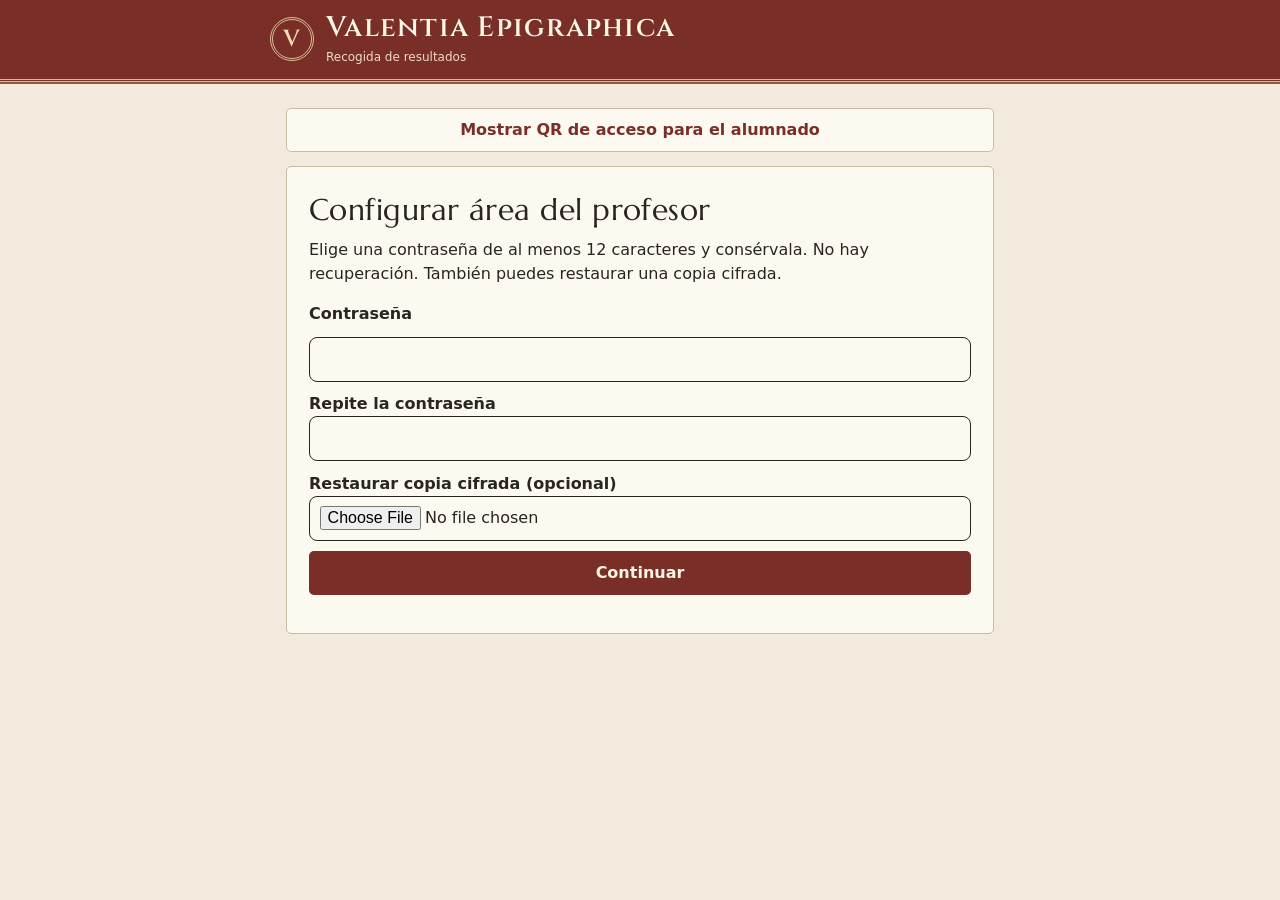
==== commit e68033c3: "Añadir QR público de acceso al alumnado desde el área docente" ====
--- a/teacher.html
+++ b/teacher.html
@@ -1 +1 @@
-<!doctype html><html lang="es"><head><meta charset="utf-8"><meta name="viewport" content="width=device-width,initial-scale=1,viewport-fit=cover"><title>Valentia Epigraphica · Clasificación</title><link rel="stylesheet" href="style.css"><script src="data.js" defer></script><script src="competition.js" defer></script><script src="vendor/jsQR.js" defer></script><script src="vault.js" defer></script><script src="teacher.js" defer></script></head><body><header><div class="brand"><span class="seal" aria-hidden="true">V</span><div><h1>Valentia Epigraphica</h1><p>Recogida de resultados</p></div></div></header><main id="teacher-main"><section id="teacher-login" class="card"><h2 id="login-title">Área del profesor</h2><p id="login-help"></p><form id="login-form" class="teacher-form"><label for="teacher-password">Contraseña</label><input id="teacher-password" type="password" required maxlength="256" autocomplete="off"><div id="confirm-password-wrap"><label for="confirm-password">Repite la contraseña</label><input id="confirm-password" type="password" maxlength="256" autocomplete="new-password"></div><div id="restore-wrap"><label for="restore-vault">Restaurar copia cifrada (opcional)</label><input id="restore-vault" type="file" accept=".json,application/json"></div><button id="unlock" type="submit" class="primary wide">Continuar</button></form><p id="login-status" role="alert"></p></section><div id="teacher-private" hidden><button id="lock-area" class="wide">Bloquear área del profesor</button><h2>Clasificación · Profesor</h2><section id="roster-panel" class="card teacher-form"><h3>Registro previo de grupos</h3><p>Registra todos los grupos antes de empezar. Entrega a cada grupo su código de inscripción y comprueba que escriban los mismos nombres de pila.</p><form id="roster-form" class="teacher-form"><label for="roster-school">Instituto</label><select id="roster-school" required><option value="veles">IES Veles e Vents</option><option value="om">IES L’Om</option></select><label for="roster-names">Nombres (uno por línea)</label><textarea id="roster-names" rows="3" maxlength="260" required></textarea><button type="submit" class="primary wide">Generar código</button></form><div class="roster-tools"><label for="roster-search">Buscar por nombre, código o instituto</label><input id="roster-search" type="search" autocomplete="off" placeholder="Buscar grupo"><label for="roster-filter">Mostrar</label><select id="roster-filter"><option value="all">Todos los grupos</option><option value="pending">Pendientes de entregar</option><option value="received">Entregados</option><option value="absent">Excluidos por incidencia</option></select></div><p id="roster-count" class="muted" role="status"></p><div id="roster"></div><button id="seal-roster" class="wide">Cerrar registro de grupos</button><p id="roster-status" role="status"></p></section><section id="collection" class="card teacher-form"><h3>Recogida de resultados</h3><p>Escanea el QR de cada grupo al terminar. Los datos quedan únicamente en este dispositivo. Cierra primero el registro. La cámara seguirá abierta para el siguiente grupo. Retira cada QR de la cámara después de recibir la confirmación.</p><button id="scan" class="primary wide">Escanear QR</button><video id="scan-video" playsinline muted hidden></video><p id="teacher-status" role="status"></p><p id="collection-count" class="muted"></p><label for="scan-file">O importar una foto del QR</label><input id="scan-file" type="file" accept="image/*"><details><summary>Introducir código de respaldo</summary><label for="scan-text">Código de resultado</label><textarea id="scan-text" rows="3"></textarea><button id="add-code">Importar código</button></details></section><section class="card"><h3>Clasificación por grupos</h3><p class="muted">Primeros puestos destacados. Los empates comparten posición.</p><div id="groups" class="rank-list"></div></section><section class="card"><h3>Clasificación por institutos</h3><p class="muted">Media de los resultados de todos los grupos recibidos de cada centro. Empates a igual puntuación.</p><div id="schools"></div><p id="completion-summary" role="status"></p><div class="stack"><button id="export" class="wide">Descargar copia cifrada</button><button id="close-ranking" class="primary wide">Cerrar clasificación definitiva</button><button id="show-ranking" class="wide" disabled>Presentar clasificación final</button></div></section><section class="card"><p class="muted">La copia requiere la misma contraseña. Para restaurarla, abre el área en un navegador sin datos docentes.</p><button id="delete-vault" class="wide">Eliminar todos los datos docentes</button></section></div><section id="ranking-presentation" hidden aria-label="Presentación de resultados"><div class="presentation-actions"><button id="exit-ranking">Volver al área docente</button><button id="print-ranking">Imprimir / PDF</button></div><div id="presentation-content"></div></section></main></body></html>+<!doctype html><html lang="es"><head><meta charset="utf-8"><meta name="viewport" content="width=device-width,initial-scale=1,viewport-fit=cover"><title>Valentia Epigraphica · Clasificación</title><link rel="stylesheet" href="style.css"><script src="data.js" defer></script><script src="competition.js" defer></script><script src="vendor/jsQR.js" defer></script><script src="vendor/qrcode.js" defer></script><script src="vault.js" defer></script><script src="teacher.js" defer></script></head><body><header><div class="brand"><span class="seal" aria-hidden="true">V</span><div><h1>Valentia Epigraphica</h1><p>Recogida de resultados</p></div></div></header><main id="teacher-main"><div class="access-qr-tools"><button id="show-access-qr" type="button" class="wide" aria-haspopup="dialog" aria-controls="access-qr-dialog">Mostrar QR de acceso para el alumnado</button></div><section id="teacher-login" class="card"><h2 id="login-title">Área del profesor</h2><p id="login-help"></p><form id="login-form" class="teacher-form"><label for="teacher-password">Contraseña</label><input id="teacher-password" type="password" required maxlength="256" autocomplete="off"><div id="confirm-password-wrap"><label for="confirm-password">Repite la contraseña</label><input id="confirm-password" type="password" maxlength="256" autocomplete="new-password"></div><div id="restore-wrap"><label for="restore-vault">Restaurar copia cifrada (opcional)</label><input id="restore-vault" type="file" accept=".json,application/json"></div><button id="unlock" type="submit" class="primary wide">Continuar</button></form><p id="login-status" role="alert"></p></section><div id="teacher-private" hidden><button id="lock-area" class="wide">Bloquear área del profesor</button><h2>Clasificación · Profesor</h2><section id="roster-panel" class="card teacher-form"><h3>Registro previo de grupos</h3><p>Registra todos los grupos antes de empezar. Entrega a cada grupo su código de inscripción y comprueba que escriban los mismos nombres de pila.</p><form id="roster-form" class="teacher-form"><label for="roster-school">Instituto</label><select id="roster-school" required><option value="veles">IES Veles e Vents</option><option value="om">IES L’Om</option></select><label for="roster-names">Nombres (uno por línea)</label><textarea id="roster-names" rows="3" maxlength="260" required></textarea><button type="submit" class="primary wide">Generar código</button></form><div class="roster-tools"><label for="roster-search">Buscar por nombre, código o instituto</label><input id="roster-search" type="search" autocomplete="off" placeholder="Buscar grupo"><label for="roster-filter">Mostrar</label><select id="roster-filter"><option value="all">Todos los grupos</option><option value="pending">Pendientes de entregar</option><option value="received">Entregados</option><option value="absent">Excluidos por incidencia</option></select></div><p id="roster-count" class="muted" role="status"></p><div id="roster"></div><button id="seal-roster" class="wide">Cerrar registro de grupos</button><p id="roster-status" role="status"></p></section><section id="collection" class="card teacher-form"><h3>Recogida de resultados</h3><p>Escanea el QR de cada grupo al terminar. Los datos quedan únicamente en este dispositivo. Cierra primero el registro. La cámara seguirá abierta para el siguiente grupo. Retira cada QR de la cámara después de recibir la confirmación.</p><button id="scan" class="primary wide">Escanear QR</button><video id="scan-video" playsinline muted hidden></video><p id="teacher-status" role="status"></p><p id="collection-count" class="muted"></p><label for="scan-file">O importar una foto del QR</label><input id="scan-file" type="file" accept="image/*"><details><summary>Introducir código de respaldo</summary><label for="scan-text">Código de resultado</label><textarea id="scan-text" rows="3"></textarea><button id="add-code">Importar código</button></details></section><section class="card"><h3>Clasificación por grupos</h3><p class="muted">Primeros puestos destacados. Los empates comparten posición.</p><div id="groups" class="rank-list"></div></section><section class="card"><h3>Clasificación por institutos</h3><p class="muted">Media de los resultados de todos los grupos recibidos de cada centro. Empates a igual puntuación.</p><div id="schools"></div><p id="completion-summary" role="status"></p><div class="stack"><button id="export" class="wide">Descargar copia cifrada</button><button id="close-ranking" class="primary wide">Cerrar clasificación definitiva</button><button id="show-ranking" class="wide" disabled>Presentar clasificación final</button></div></section><section class="card"><p class="muted">La copia requiere la misma contraseña. Para restaurarla, abre el área en un navegador sin datos docentes.</p><button id="delete-vault" class="wide">Eliminar todos los datos docentes</button></section></div><section id="ranking-presentation" hidden aria-label="Presentación de resultados"><div class="presentation-actions"><button id="exit-ranking">Volver al área docente</button><button id="print-ranking">Imprimir / PDF</button></div><div id="presentation-content"></div></section></main><dialog id="access-qr-dialog" aria-labelledby="access-qr-title"><div class="access-qr-head"><h2 id="access-qr-title">Valentia Epigraphica</h2><button id="close-access-qr" type="button" aria-label="Cerrar QR" autofocus>×</button></div><p>Escanead este código con la cámara de vuestro móvil para abrir la aplicación del alumnado.</p><div id="student-access-qr" aria-label="Código QR de acceso a la aplicación"></div><p class="access-qr-url"><a href="https://archaiosmagister.github.io/ValentiaEpigraphica/" target="_blank" rel="noopener noreferrer">archaiosmagister.github.io/ValentiaEpigraphica/</a></p><p class="muted">Un dispositivo por grupo. El código de inscripción se entrega por separado. Abrid la aplicación con conexión antes de empezar.</p></dialog></body></html>
--- a/style.css
+++ b/style.css
@@ -455,3 +455,35 @@
 #presentation-content h3{margin:20px 0 10px}.presentation-school{display:flex;justify-content:space-between;gap:12px;border-bottom:1px solid var(--line);padding:12px 0}.presentation-school span{white-space:nowrap;font-weight:700}
 body.presenting{padding-bottom:20px}body.presenting #teacher-main{max-width:920px}
 @media print{body.presenting .presentation-actions,body.presenting #teacher-private,body.presenting #teacher-login{display:none!important}body.presenting .rank-card{break-inside:avoid}body:not(.presenting) #teacher-private,body:not(.presenting) #teacher-login{display:none!important}}
+
+/* Guía de la jornada: disponible también en la PWA instalada y sin conexión. */
+.student-tools{max-width:740px;margin:10px auto 0;padding:0 16px;display:flex;align-items:flex-start;flex-wrap:wrap;gap:8px}
+.student-tools .install-panel{margin:0;padding:0;flex:1;min-width:0}
+#how-it-works{display:inline-flex;align-items:center;gap:7px;min-height:44px;font-size:.875rem;font-weight:700;color:var(--green);white-space:nowrap}
+.help-symbol{display:grid;place-items:center;width:19px;height:19px;border:1.5px solid currentColor;border-radius:50%;font-weight:700;font-size:12px}
+#student-guide{color:var(--ink);background:var(--paper);border:1px solid var(--line);border-radius:12px;width:min(620px,calc(100% - 24px));max-height:calc(100% - 32px);padding:0;overflow:hidden}
+#student-guide[open]{display:flex;flex-direction:column}
+#student-guide::backdrop{background:rgba(20,15,10,.7)}
+.guide-head{display:flex;align-items:center;justify-content:space-between;gap:8px;padding:14px 16px;border-bottom:1px solid var(--line);flex-shrink:0}
+.guide-head h2{margin:0;font-size:clamp(22px,5vw,27px)}
+#close-guide{min-width:44px;font-size:24px;line-height:1;padding:6px}
+.guide-content{overflow-y:auto;overscroll-behavior:contain;padding:16px;min-height:0}
+.guide-current{background:var(--stone);border-left:3px solid var(--accent);padding:10px 12px;font-weight:650;border-radius:5px}
+.guide-steps{list-style:none;counter-reset:guide-step;padding:0;margin:12px 0 20px;display:grid;gap:10px}
+.guide-steps li{position:relative;counter-increment:guide-step;padding:12px 12px 12px 46px;border:1px solid var(--line);border-radius:8px}
+.guide-steps li::before{content:counter(guide-step);position:absolute;top:12px;left:12px;width:25px;height:25px;border-radius:50%;display:grid;place-items:center;background:var(--stone);color:var(--ink);font-weight:700}
+.guide-steps li[aria-current=step]{border-color:var(--accent);box-shadow:inset 3px 0 var(--accent)}
+.guide-steps li[aria-current=step]::before{background:var(--accent);color:var(--accent-ink)}
+.guide-steps h3{margin:0 0 5px}.guide-steps p{margin:0;font-size:15px;line-height:1.55}
+.guide-note{font-size:14px}
+
+.consult-entry{margin:16px 0;padding-top:14px;border-top:1px solid var(--line)}.consult-entry p{margin:0 0 8px}.consultation-banner{border-left:4px solid var(--accent);padding:12px 16px}.consultation-banner p{font-size:14px;margin:5px 0 10px}nav button[hidden]{display:none!important}
+
+.access-qr-tools{margin-bottom:14px}.access-qr-tools button{font-weight:700;color:var(--accent)}
+body.presenting .access-qr-tools{display:none}
+#access-qr-dialog{width:min(580px,calc(100% - 24px));max-height:calc(100% - 24px);overflow:auto;padding:18px;border:1px solid var(--line);border-radius:12px;color:var(--ink);background:var(--paper);text-align:center}
+#access-qr-dialog::backdrop{background:var(--bg)}
+.access-qr-head{display:flex;align-items:center;justify-content:space-between;gap:8px;margin-bottom:12px}.access-qr-head h2{margin:0;font-size:clamp(21px,5vw,28px)}#close-access-qr{min-width:44px;font-size:24px;padding:4px}
+#student-access-qr{width:min(100%,380px);margin:14px auto;background:#fff;line-height:0}#student-access-qr svg{display:block;width:100%;height:auto;aspect-ratio:1}
+.access-qr-url{overflow-wrap:anywhere;font-size:14px;margin-bottom:12px}
+@media print{#access-qr-dialog[open]{position:static;width:100%;max-height:none;border:0}body:has(#access-qr-dialog[open]) header,body:has(#access-qr-dialog[open]) main{display:none!important}}
